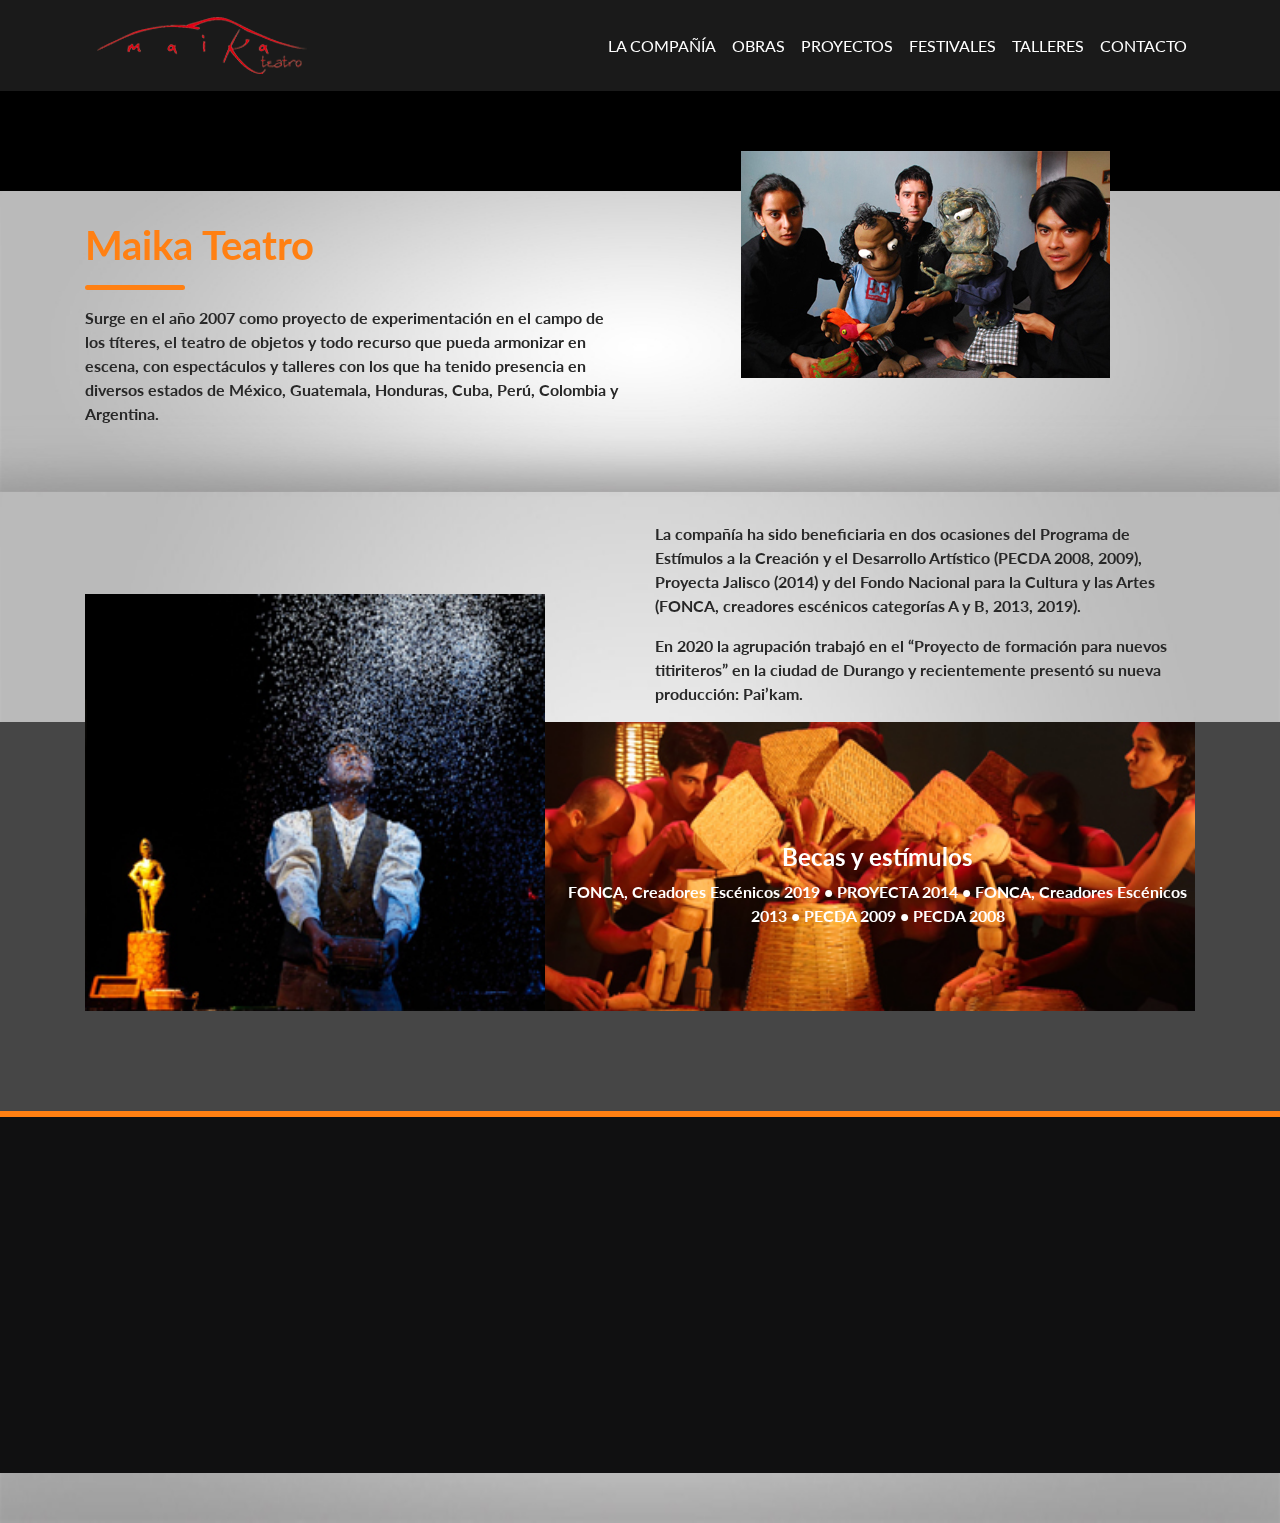
==== pages/compania/compania.html @ 07dbd435 "Pagina compania" ====
<!doctype html>
<html lang="es">
<head>
  <!-- Required meta tags -->
  <meta charset="utf-8">
  <meta name="viewport" content="width=device-width, initial-scale=1, shrink-to-fit=no">
  <title>Maika Teatro / Compañía</title>

  <!-- Bootstrap CSS -->
  <link href="../../css/animate.css" rel="stylesheet">
  <link rel="stylesheet" href="../../css/bootstrap.min.css" type="text/css">
  <link href="https://fonts.googleapis.com/css?family=Lato:300,400,700" rel="stylesheet">
  <link rel="stylesheet" href="../../css/style.css">
</head>
<body>
<div class="container-fluid pl-0 pr-0 bg-img clearfix parallax-window2" data-parallax="scroll">
  <nav class="navbar navbar-expand-md navbar-dark">
    <div class="container"> 
      <!-- Brand --> 
      <a class="navbar-brand mr-auto" href="../../index.html"><img src="../../images/logo.png" alt="MaikaTeatro" /></a> 
      <!-- Navbar links -->
      <div class="collapse navbar-collapse" id="collapsibleNavbar">
        <ul class="navbar-nav ml-auto">
          <li class="nav-item"> <a class="nav-link" href="#">La compañía</a> </li>
          <li class="nav-item"> <a class="nav-link" href="#about-us">Obras</a> </li>
          <li class="nav-item"> <a class="nav-link" href="#">Proyectos</a> </li>
          <li class="nav-item"> <a class="nav-link" href="#about-us">Festivales</a> </li>
          <li class="nav-item"> <a class="nav-link" href="#">Talleres</a> </li>
          <li class="nav-item"> <a class="nav-link" href="#contact">Contacto</a> </li>
        </ul>
        
      </div>
    </div>
  </nav>  
</div>
<div class="container-fluid fh5co-network fh5co-about-gray">
  <div class="container">
    <div class="row">
      <div class="col-md-6">
        <h2 class="wow bounceInRight">Maika Teatro</h2>
        <hr />
        <p class="wow bounceInDown">Surge en el año 2007 como proyecto de experimentación en el campo de los títeres, 
          el teatro de objetos y todo recurso que pueda armonizar en escena, con espectáculos y talleres con los que ha tenido presencia en diversos estados de México, Guatemala, Honduras, Cuba, Perú, Colombia y Argentina.</p>
      </div>
      <div class="col-md-6">
        <figure class="wow bounceInDown"> <img src="../../images/inicio.jpg" alt="gym" class="img-fluid" /> </figure>
      </div>
    </div>
  </div>
</div>
<div id="about-us" class="container-fluid pl-0 pr-0 parallax-window fh5co-network fh5co-about-gray" data-parallax="scroll" data-image-src="../../images/about-us-bg.jpg">
  <div class="container">
    <div class="col-sm-6 offset-sm-6">      
      <p class="wow bounceInRight" data-wow-delay=".25s">La compañía ha sido beneficiaria en dos ocasiones del Programa de Estímulos a la Creación y
        el Desarrollo Artístico (PECDA 2008, 2009), Proyecta Jalisco (2014) y del Fondo Nacional para
        la Cultura y las Artes (FONCA, creadores escénicos categorías A y B, 2013, 2019).
      </p>
      <p class="wow bounceInRight" data-wow-delay=".50s">En 2020 la agrupación trabajó en el “Proyecto de formación para nuevos titiriteros” en la
        ciudad de Durango y recientemente presentó su nueva producción: Pai’kam.
      </p>
  </div>
</div>
<div class="container-fluid fh5co-content-box">
  <div class="container">
    <div class="row">
      <div class="col-md-5 pr-0"><img src="../../images/principe-nieve.jpg" alt="gym" class="img-fluid wow bounceInLeft" /> </div>
      <div class="col-md-7 pl-0">
        <div class="wow bounceInRight" data-wow-delay=".25s">
          <div class="card-img-overlay">
            <h4 style="color: white;">Becas y estímulos</h4>
            <p style="color: white;">
              FONCA, Creadores Escénicos 2019 • 
              PROYECTA 2014 • 
              FONCA, Creadores Escénicos 2013 • 
              PECDA 2009 • 
              PECDA 2008
            </p>
          </div>
          <img src="../../images/paikam-arbol.jpg" alt="girls in gym" class="img-fluid" /> </div>
      </div>
    </div> 
    
  </div>
</div>
<footer class="container-fluid">
  <div class="container">
    <div class="row">
      <div class="col-md-3 footer1 d-flex wow bounceInLeft" data-wow-delay=".25s">
        <div class="d-flex flex-wrap align-content-center"> <a href="#"><img src="../../images/logo.png" alt="logo" /></a>
          <p>Teatro de titeres, objetos y todos los recursos en las artes escenicas</p>
          <p>&copy; 2021 MaikaTeatro.com Todos los Derechos Reservados.<br> Diseño y Programacion <br><a href="https://github.com/jlagr" target="_blank">Jose Luis Gonzalez</a>.</p>
        </div>
      </div>
      
      <div class="col-md-3 footer3 wow bounceInRight" data-wow-delay=".25s">
        <h5>DIRECCION</h5>
        <p>Calandrias 101, Fracc.<br> Silvestre Revueltas,<br> Durango, Dgo</p>
        <h5>TELEFONO</h5>
        <p>+52 33 3902 7092</p>
        <h5>EMAIL</h5>
        <p>contacto@maikateatro.com</p>
        <div class="social-links">
          <ul class="nav nav-item">
            <li><a href="https://www.facebook.com/maika.teatro" class="btn btn-secondary mr-1 mb-2"><img src="../../images/facebook.png" alt="facebook" /></a></li>
            <li><a href="#"  class="btn btn-secondary mr-1 ml-1 mb-2"><img src="../../images/facebook.png" alt="facebook" /></a></li>
            <li><a href="#"  class="btn btn-secondary mr-1 ml-1 mb-2"><img src="../../images/facebook.png" alt="facebook" /></a></li>
            <li><a href="#"  class="btn btn-secondary ml-1 mb-2"><img src="../../images/facebook.png" alt="facebook" /></a></li>
          </ul>
        </div>
      </div>
    </div>
  </div>
</footer>

<!-- Optional JavaScript --> 
<!-- jQuery first, then Bootstrap JS, ... -->

<script src="../../js/jquery.min.js"></script>
<script src="../../js/bootstrap.min.js"></script>
<script src="../../js/parallax.js"></script>
<script src="../../js/wow.js"></script>
<script src="../../js/main.js"></script>

</body>
</html>
---- css/style.css ----
/*
 * Fox by FreeHTML5.co
 * Twitter: https://twitter.com/fh5co
 * Facebook: https://fb.com/fh5co
 * URL: https://freehtml5.co
 */

body {
  font-family: "Lato", sans-serif;
  overflow: hidden;
  overflow-y: scroll;
  background-color: #000;
}
body .bg-img {
  background-repeat: no-repeat;
  background-position: center;
  padding-bottom: 100px;
}
body nav {
  background: rgba(255, 255, 255, 0.1);
}
body nav .navbar-nav a {
  font-size: 16px;
  text-transform: uppercase;
  color: #fff !important;
  transition: all 0.3s;
  -webkit-transition: all 0.3s;
  -ms-transition: all 0.3s;
  -o-transition: all 0.3s;
}
body nav .navbar-nav a:hover {
  color: #ff8013 !important;
}
body nav .navbar-nav .btn-danger {
  background: #ff8013;
  border-color: #ff8013;
  border-radius: 0;
}
body nav .navbar-nav .btn-danger:hover {
  background: #df6700;
  border-color: #df6700;
}

a,
a:hover {
  color: #ff8013;
}

.fh5co-banner-text-box {
  position: relative;
  max-height: 120px;
  display: inline-block;
  margin-top: 250px;
}
.fh5co-banner-text-box .quote-box {
  max-width: 455px;
  padding: 20px 0;
}
.fh5co-banner-text-box .quote-box h2 {
  font-family: "Lato", sans-serif;
  font-weight: 700;
  color: #fff;
  font-size: 40px;
}
.fh5co-banner-text-box .quote-box h2 span {
  color: #ff8013;
  font-size: 34px;
}
.fh5co-banner-text-box .quote-box::before {
  content: "";
  position: absolute;
  height: 38px;
  width: 38px;
  left: 0;
  top: 0;
  background: url("../images/right-quote.png");
  background-repeat: no-repeat;
}
.fh5co-banner-text-box .quote-box::after {
  content: "";
  position: absolute;
  height: 38px;
  width: 38px;
  background: url("../images/left-quote.png");
  background-repeat: no-repeat;
  right: 0;
  bottom: 0;
}
.fh5co-banner-text-box a {
  color: #fff;
  border-color: #4e2b0d;
  border-radius: 0;
  min-width: 150px;
}
.fh5co-banner-text-box a:hover {
  background: transparent;
  border-color: gray;
  color: #ff8013;
}

.fh5co-network,
.fh5co-about-us {
  background: url("../images/about-bg.jpg");
  background-repeat: no-repeat;
  background-position: center;
  background-size: 100% 100%;
  padding: 50px 0;
  padding-top: 30px;
}
.fh5co-about-gray {
  background: url("../images/gray-bg.jpg");
  background-repeat: no-repeat;
  background-position: center;
  background-size: 100% 100%;
  padding: 50px 0;
  padding-top: 30px;
}
.fh5co-network figure,
.fh5co-about-us figure {
  margin-top: -70px !important;
}
.fh5co-network h2,
.fh5co-about-us h2 {
  color: #ff8013;
  font-family: "Lato", sans-serif;
  font-weight: 700;
  font-size: 40px;
  margin-bottom: 0;
}
.fh5co-network h4,
.fh5co-about-us h4,
.fh5co-network h5,
.fh5co-about-us h5,
.fh5co-network p,
.fh5co-about-us p {
  color: #282828;
  font-family: "Lato", sans-serif;
  font-weight: 700;
}
.fh5co-network hr,
.fh5co-about-us hr {
  border-color: #ff8013;
  border-width: 5px;
  max-width: 100px;
  margin-left: 0;
  border-radius: 5px;
}
.fh5co-network figure,
.fh5co-about-us figure {
  text-align: center;
}

.fh5co-about-us {
  background: transparent;
  background-repeat: no-repeat;
  background-size: contain;
  background-position: center;
}
.fh5co-about-us p {
  color: #fff;
  font-family: "Lato", sans-serif;
  font-weight: normal;
}
.fh5co-about-us hr {
  border-color: #fff;
  margin-left: 50px;
  margin-top: 5px;
}
.fh5co-about-us a {
  color: #fff !important;
  border-color: #4e2b0d;
  border-radius: 0;
  min-width: 150px;
}
.fh5co-about-us a:hover {
  background: transparent;
  border-color: gray;
  color: #ff8013;
}

.fh5co-content-box {
  background: #464646;
  padding-bottom: 100px;
}
.fh5co-content-box .pr-0 img {
  margin-top: -128px;
}
.fh5co-content-box img {
  width: 100%;
}
.fh5co-content-box .card-img-overlay {
  color: #fff;
  text-align: center;
  top: 35%;
}
.fh5co-content-box .trainers {
  position: relative;
  padding: 50px 0;
  margin: 70px 0;
  background: url("../images/gym2.jpg");
  background-repeat: no-repeat;
  background-position: center;
  background-color: #000;
}
.fh5co-content-box .trainers .bg-50 {
  background: rgba(0, 0, 0, 0.3);
}
.fh5co-content-box .trainers .card {
  border: none;
  background: transparent;
}
.fh5co-content-box .trainers .card img {
  max-width: 250px;
  margin: 0 auto;
  max-height: 250px;
}
.fh5co-content-box .trainers .card .card-body {
  background: #ccc;
  border-radius: 15px;
  padding: 30px 20px;
  margin-top: 30px;
  padding-bottom: 50px;
}
.fh5co-content-box .trainers .card .card-body::before {
  content: "";
  position: absolute;
  border: 20px solid #ccc;
  border-color: transparent transparent #ccc transparent;
  margin-top: -70px;
  text-align: center;
  margin-left: -15px;
}
.fh5co-content-box .trainers .quote-box2 {
  color: #fff;
  max-width: 250px;
  position: relative;
  text-align: center;
  margin: auto;
  margin-bottom: 50px;
}
.fh5co-content-box .trainers .quote-box2::before {
  content: "";
  position: absolute;
  height: 20px;
  width: 20px;
  left: 0;
  top: -10px;
  background: url("../images/right-quote-white.png");
  background-repeat: no-repeat;
  background-size: 100% 100%;
}
.fh5co-content-box .trainers .quote-box2::after {
  content: "";
  position: absolute;
  height: 20px;
  width: 20px;
  background: url("../images/left-quote-white.png");
  background-repeat: no-repeat;
  right: 0;
  bottom: -10px;
  background-size: 100% 100%;
}
.fh5co-content-box .trainers::before,
.fh5co-content-box .trainers::after {
  content: "";
  position: absolute;
  border: 5px solid #ff8013;
  width: 100%;
  top: -10px;
}
.fh5co-content-box .trainers::before {
  bottom: -10px;
  top: auto;
}
.fh5co-content-box .gallery .card {
  border: none;
  background: transparent;
}
.fh5co-content-box .gallery .card img {
  border-radius: 0;
  max-height: 580px;
}
.fh5co-content-box .gallery .card .card-body {
  background: #ff8013;
}
.fh5co-content-box .gallery .card .card-body h4 {
  color: #fff;
}
.fh5co-content-box .gallery .card .card-body p {
  font-family: "Lato", sans-serif;
  font-weight: 700;
}

footer {
  background: #101011;
  color: #fff;
}
footer .footer1 p {
  margin-top: 30px;
}
footer .footer2 h4 {
  color: #ff8013;
  font-family: "Lato", sans-serif;
  font-weight: 700;
  text-align: center;
  margin: 20px auto;
}
footer .footer2 .form-box {
  background: #fff;
  padding: 20px 30px;
  margin-top: -30px;
}
footer .footer2 input[type="text"],
footer .footer2 input[type="email"] {
  background: transparent;
  border-radius: 0;
  border: none;
  border-bottom: 2px solid #000;
}
footer .footer2 input[type="text"]:focus,
footer .footer2 input[type="email"]:focus {
  box-shadow: none;
  border-color: #ff8013;
}
footer .footer2 .btn {
  min-width: 150px;
  border-radius: 0;
}
footer .footer2 ::-webkit-input-placeholder {
  /* Chrome/Opera/Safari */
  color: #262626;
}
footer .footer2 ::-moz-placeholder {
  /* Firefox 19+ */
  color: #262626;
}
footer .footer2 :-ms-input-placeholder {
  /* IE 10+ */
  color: #262626;
}
footer .footer2 :-moz-placeholder {
  /* Firefox 18- */
  color: #262626;
}
footer .footer3 {
  padding-top: 50px;
}
footer .footer3 a {
  background: #fff;
  border-radius: 50%;
  height: 40px;
  width: 40px;
  padding: 0;
  padding-top: 5px;
}
footer .footer3 a:hover {
  background: #ff8013;
}
footer .footer3 .nav-item li {
  margin: 0 5px;
}
footer .table td,
footer .table th {
  border: none;
}

footer::before {
  content: "";
  position: absolute;
  border: 3px solid #ff8013;
  width: 100%;
  left: 0;
}

@media (max-width: 1199px) {
  .fh5co-content-box .pr-0 img {
    margin-top: -107px;
  }
}
@media (max-width: 991px) {
  .fh5co-content-box .pr-0 img {
    margin-top: -78px;
  }
  .fh5co-content-box .card-img-overlay {
    top: 20%;
  }
}
@media (max-width: 767px) {
  body nav .navbar-nav {
    margin-left: 0 !important;
    max-width: 50px;
  }

  .fh5co-network figure,
  .fh5co-about-us figure {
    margin-top: 0 !important;
  }

  .fh5co-content-box .pr-0 img {
    margin: 20px auto;
  }
  .fh5co-content-box .col-md-5 {
    padding: 0 !important;
  }
  .fh5co-content-box .col-md-7 {
    padding: 0 !important;
  }

  .gallery .card {
    margin-bottom: 25px;
  }

  .footer1 {
    min-height: 150px;
  }

  .footer2 .form-box {
    margin-top: 0 !important;
  }
}
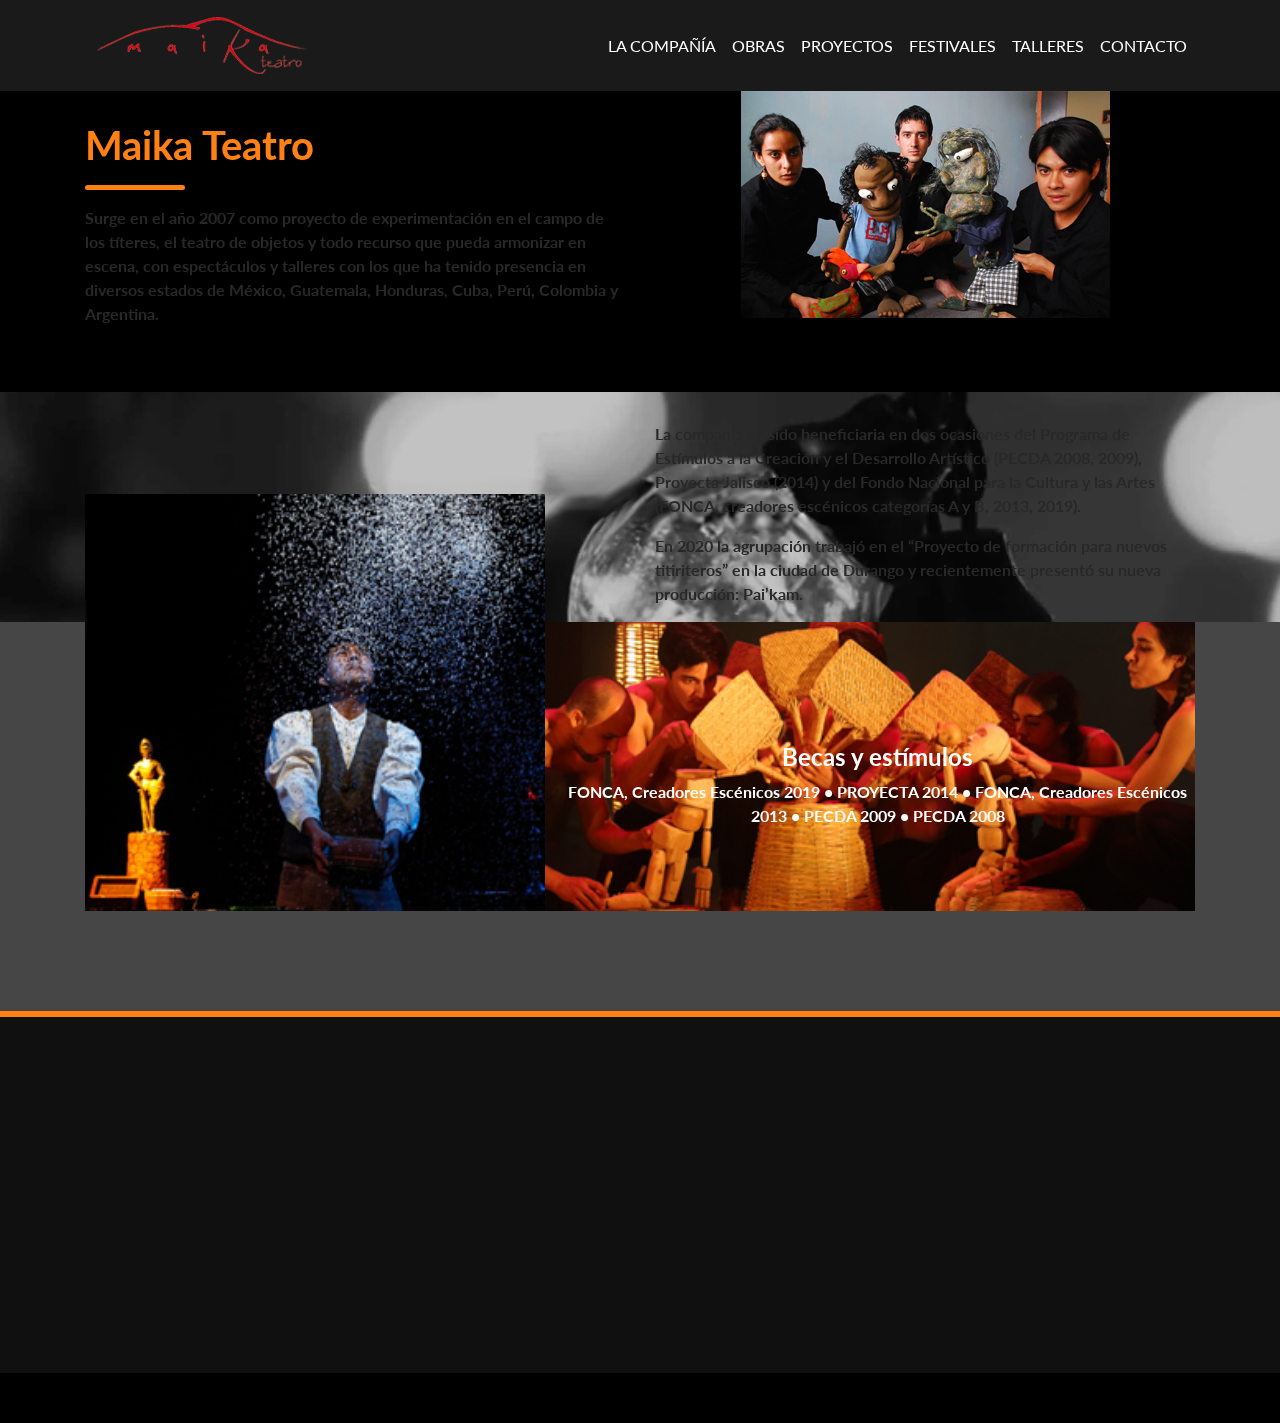
==== commit d197101c: "Pagina de la compania" ====
--- a/pages/compania/compania.html
+++ b/pages/compania/compania.html
@@ -10,10 +10,10 @@
   <link href="../../css/animate.css" rel="stylesheet">
   <link rel="stylesheet" href="../../css/bootstrap.min.css" type="text/css">
   <link href="https://fonts.googleapis.com/css?family=Lato:300,400,700" rel="stylesheet">
-  <link rel="stylesheet" href="../../css/style.css">
+  <link rel="stylesheet" href="../../css/maika-style.css">
 </head>
 <body>
-<div class="container-fluid pl-0 pr-0 bg-img clearfix parallax-window2" data-parallax="scroll">
+<div class="container-fluid pl-0 pr-0 clearfix parallax-window2" data-parallax="scroll">
   <nav class="navbar navbar-expand-md navbar-dark">
     <div class="container"> 
       <!-- Brand --> 
@@ -33,7 +33,8 @@
     </div>
   </nav>  
 </div>
-<div class="container-fluid fh5co-network fh5co-about-gray">
+
+<div class="container-fluid fh5co-network fh5co-page-section">
   <div class="container">
     <div class="row">
       <div class="col-md-6">
@@ -43,12 +44,12 @@
           el teatro de objetos y todo recurso que pueda armonizar en escena, con espectáculos y talleres con los que ha tenido presencia en diversos estados de México, Guatemala, Honduras, Cuba, Perú, Colombia y Argentina.</p>
       </div>
       <div class="col-md-6">
-        <figure class="wow bounceInDown"> <img src="../../images/inicio.jpg" alt="gym" class="img-fluid" /> </figure>
+        <figure class="wow bounceInDown" style="margin-top: -30px !important;"> <img src="../../images/inicio.jpg" alt="gym" class="img-fluid" /> </figure>
       </div>
     </div>
   </div>
 </div>
-<div id="about-us" class="container-fluid pl-0 pr-0 parallax-window fh5co-network fh5co-about-gray" data-parallax="scroll" data-image-src="../../images/about-us-bg.jpg">
+<div class="container-fluid pl-0 pr-0 parallax-window fh5co-network fh5co-page-section" data-parallax="scroll" data-image-src="../../images/page-bg.jpg">
   <div class="container">
     <div class="col-sm-6 offset-sm-6">      
       <p class="wow bounceInRight" data-wow-delay=".25s">La compañía ha sido beneficiaria en dos ocasiones del Programa de Estímulos a la Creación y
--- a/css/maika-style.css
+++ b/css/maika-style.css
@@ -0,0 +1,408 @@
+/*
+ * Fox by FreeHTML5.co
+ * Twitter: https://twitter.com/fh5co
+ * Facebook: https://fb.com/fh5co
+ * URL: https://freehtml5.co
+ */
+
+body {
+  font-family: "Lato", sans-serif;
+  overflow: hidden;
+  overflow-y: scroll;
+  background-color: #000;
+}
+body .bg-img {
+  background-repeat: no-repeat;
+  background-position: center;
+  padding-bottom: 100px;
+}
+body nav {
+  background: rgba(255, 255, 255, 0.1);
+}
+body nav .navbar-nav a {
+  font-size: 16px;
+  text-transform: uppercase;
+  color: #fff !important;
+  transition: all 0.3s;
+  -webkit-transition: all 0.3s;
+  -ms-transition: all 0.3s;
+  -o-transition: all 0.3s;
+}
+body nav .navbar-nav a:hover {
+  color: #ff8013 !important;
+}
+body nav .navbar-nav .btn-danger {
+  background: #ff8013;
+  border-color: #ff8013;
+  border-radius: 0;
+}
+body nav .navbar-nav .btn-danger:hover {
+  background: #df6700;
+  border-color: #df6700;
+}
+
+a,
+a:hover {
+  color: #ff8013;
+}
+
+.fh5co-banner-text-box {
+  position: relative;
+  max-height: 120px;
+  display: inline-block;
+  margin-top: 250px;
+}
+.fh5co-banner-text-box .quote-box {
+  max-width: 455px;
+  padding: 20px 0;
+}
+.fh5co-banner-text-box .quote-box h2 {
+  font-family: "Lato", sans-serif;
+  font-weight: 700;
+  color: #fff;
+  font-size: 40px;
+}
+.fh5co-banner-text-box .quote-box h2 span {
+  color: #ff8013;
+  font-size: 34px;
+}
+.fh5co-banner-text-box .quote-box::before {
+  content: "";
+  position: absolute;
+  height: 38px;
+  width: 38px;
+  left: 0;
+  top: 0;
+  background: url("../images/right-quote.png");
+  background-repeat: no-repeat;
+}
+.fh5co-banner-text-box .quote-box::after {
+  content: "";
+  position: absolute;
+  height: 38px;
+  width: 38px;
+  background: url("../images/left-quote.png");
+  background-repeat: no-repeat;
+  right: 0;
+  bottom: 0;
+}
+.fh5co-banner-text-box a {
+  color: #fff;
+  border-color: #4e2b0d;
+  border-radius: 0;
+  min-width: 150px;
+}
+.fh5co-banner-text-box a:hover {
+  background: transparent;
+  border-color: gray;
+  color: #ff8013;
+}
+
+.fh5co-network,
+.fh5co-about-us {
+  padding: 50px 0;
+  padding-top: 30px;
+}
+.fh5co-network figure,
+.fh5co-about-us figure {
+  margin-top: -70px !important;
+}
+.fh5co-network h2,
+.fh5co-about-us h2 {
+  color: #ff8013;
+  font-family: "Lato", sans-serif;
+  font-weight: 700;
+  font-size: 40px;
+  margin-bottom: 0;
+}
+.fh5co-network h4,
+.fh5co-about-us h4,
+.fh5co-network h5,
+.fh5co-about-us h5,
+.fh5co-network p,
+.fh5co-about-us p {
+  color: #282828;
+  font-family: "Lato", sans-serif;
+  font-weight: 700;
+}
+.fh5co-network hr,
+.fh5co-about-us hr {
+  border-color: #ff8013;
+  border-width: 5px;
+  max-width: 100px;
+  margin-left: 0;
+  border-radius: 5px;
+}
+.fh5co-network figure,
+.fh5co-about-us figure {
+  text-align: center;
+}
+
+.fh5co-about-us {
+  background: transparent;
+  background-repeat: no-repeat;
+  background-size: contain;
+  background-position: center;
+}
+.fh5co-about-us p {
+  color: #fff;
+  font-family: "Lato", sans-serif;
+  font-weight: normal;
+}
+.fh5co-about-us hr {
+  border-color: #fff;
+  margin-left: 50px;
+  margin-top: 5px;
+}
+.fh5co-about-us a {
+  color: #fff !important;
+  border-color: #4e2b0d;
+  border-radius: 0;
+  min-width: 150px;
+}
+.fh5co-about-us a:hover {
+  background: transparent;
+  border-color: gray;
+  color: #ff8013;
+}
+
+.fh5co-content-box {
+  background: #464646;
+  padding-bottom: 100px;
+}
+.fh5co-content-box .pr-0 img {
+  margin-top: -128px;
+}
+.fh5co-content-box img {
+  width: 100%;
+}
+.fh5co-content-box .card-img-overlay {
+  color: #fff;
+  text-align: center;
+  top: 35%;
+}
+.fh5co-content-box .trainers {
+  position: relative;
+  padding: 50px 0;
+  margin: 70px 0;
+  background: url("../images/gym2.jpg");
+  background-repeat: no-repeat;
+  background-position: center;
+  background-color: #000;
+}
+.fh5co-content-box .trainers .bg-50 {
+  background: rgba(0, 0, 0, 0.3);
+}
+.fh5co-content-box .trainers .card {
+  border: none;
+  background: transparent;
+}
+.fh5co-content-box .trainers .card img {
+  max-width: 250px;
+  margin: 0 auto;
+  max-height: 250px;
+}
+.fh5co-content-box .trainers .card .card-body {
+  background: #ccc;
+  border-radius: 15px;
+  padding: 30px 20px;
+  margin-top: 30px;
+  padding-bottom: 50px;
+}
+.fh5co-content-box .trainers .card .card-body::before {
+  content: "";
+  position: absolute;
+  border: 20px solid #ccc;
+  border-color: transparent transparent #ccc transparent;
+  margin-top: -70px;
+  text-align: center;
+  margin-left: -15px;
+}
+.fh5co-content-box .trainers .quote-box2 {
+  color: #fff;
+  max-width: 250px;
+  position: relative;
+  text-align: center;
+  margin: auto;
+  margin-bottom: 50px;
+}
+.fh5co-content-box .trainers .quote-box2::before {
+  content: "";
+  position: absolute;
+  height: 20px;
+  width: 20px;
+  left: 0;
+  top: -10px;
+  background: url("../images/right-quote-white.png");
+  background-repeat: no-repeat;
+  background-size: 100% 100%;
+}
+.fh5co-content-box .trainers .quote-box2::after {
+  content: "";
+  position: absolute;
+  height: 20px;
+  width: 20px;
+  background: url("../images/left-quote-white.png");
+  background-repeat: no-repeat;
+  right: 0;
+  bottom: -10px;
+  background-size: 100% 100%;
+}
+.fh5co-content-box .trainers::before,
+.fh5co-content-box .trainers::after {
+  content: "";
+  position: absolute;
+  border: 5px solid #ff8013;
+  width: 100%;
+  top: -10px;
+}
+.fh5co-content-box .trainers::before {
+  bottom: -10px;
+  top: auto;
+}
+.fh5co-content-box .gallery .card {
+  border: none;
+  background: transparent;
+}
+.fh5co-content-box .gallery .card img {
+  border-radius: 0;
+  max-height: 580px;
+}
+.fh5co-content-box .gallery .card .card-body {
+  background: #ff8013;
+}
+.fh5co-content-box .gallery .card .card-body h4 {
+  color: #fff;
+}
+.fh5co-content-box .gallery .card .card-body p {
+  font-family: "Lato", sans-serif;
+  font-weight: 700;
+}
+
+footer {
+  background: #101011;
+  color: #fff;
+}
+footer .footer1 p {
+  margin-top: 30px;
+}
+footer .footer2 h4 {
+  color: #ff8013;
+  font-family: "Lato", sans-serif;
+  font-weight: 700;
+  text-align: center;
+  margin: 20px auto;
+}
+footer .footer2 .form-box {
+  background: #fff;
+  padding: 20px 30px;
+  margin-top: -30px;
+}
+footer .footer2 input[type="text"],
+footer .footer2 input[type="email"] {
+  background: transparent;
+  border-radius: 0;
+  border: none;
+  border-bottom: 2px solid #000;
+}
+footer .footer2 input[type="text"]:focus,
+footer .footer2 input[type="email"]:focus {
+  box-shadow: none;
+  border-color: #ff8013;
+}
+footer .footer2 .btn {
+  min-width: 150px;
+  border-radius: 0;
+}
+footer .footer2 ::-webkit-input-placeholder {
+  /* Chrome/Opera/Safari */
+  color: #262626;
+}
+footer .footer2 ::-moz-placeholder {
+  /* Firefox 19+ */
+  color: #262626;
+}
+footer .footer2 :-ms-input-placeholder {
+  /* IE 10+ */
+  color: #262626;
+}
+footer .footer2 :-moz-placeholder {
+  /* Firefox 18- */
+  color: #262626;
+}
+footer .footer3 {
+  padding-top: 50px;
+}
+footer .footer3 a {
+  background: #fff;
+  border-radius: 50%;
+  height: 40px;
+  width: 40px;
+  padding: 0;
+  padding-top: 5px;
+}
+footer .footer3 a:hover {
+  background: #ff8013;
+}
+footer .footer3 .nav-item li {
+  margin: 0 5px;
+}
+footer .table td,
+footer .table th {
+  border: none;
+}
+
+footer::before {
+  content: "";
+  position: absolute;
+  border: 3px solid #ff8013;
+  width: 100%;
+  left: 0;
+}
+
+@media (max-width: 1199px) {
+  .fh5co-content-box .pr-0 img {
+    margin-top: -107px;
+  }
+}
+@media (max-width: 991px) {
+  .fh5co-content-box .pr-0 img {
+    margin-top: -78px;
+  }
+  .fh5co-content-box .card-img-overlay {
+    top: 20%;
+  }
+}
+@media (max-width: 767px) {
+  body nav .navbar-nav {
+    margin-left: 0 !important;
+    max-width: 50px;
+  }
+
+  .fh5co-network figure,
+  .fh5co-about-us figure {
+    margin-top: 0 !important;
+  }
+
+  .fh5co-content-box .pr-0 img {
+    margin: 20px auto;
+  }
+  .fh5co-content-box .col-md-5 {
+    padding: 0 !important;
+  }
+  .fh5co-content-box .col-md-7 {
+    padding: 0 !important;
+  }
+
+  .gallery .card {
+    margin-bottom: 25px;
+  }
+
+  .footer1 {
+    min-height: 150px;
+  }
+
+  .footer2 .form-box {
+    margin-top: 0 !important;
+  }
+}
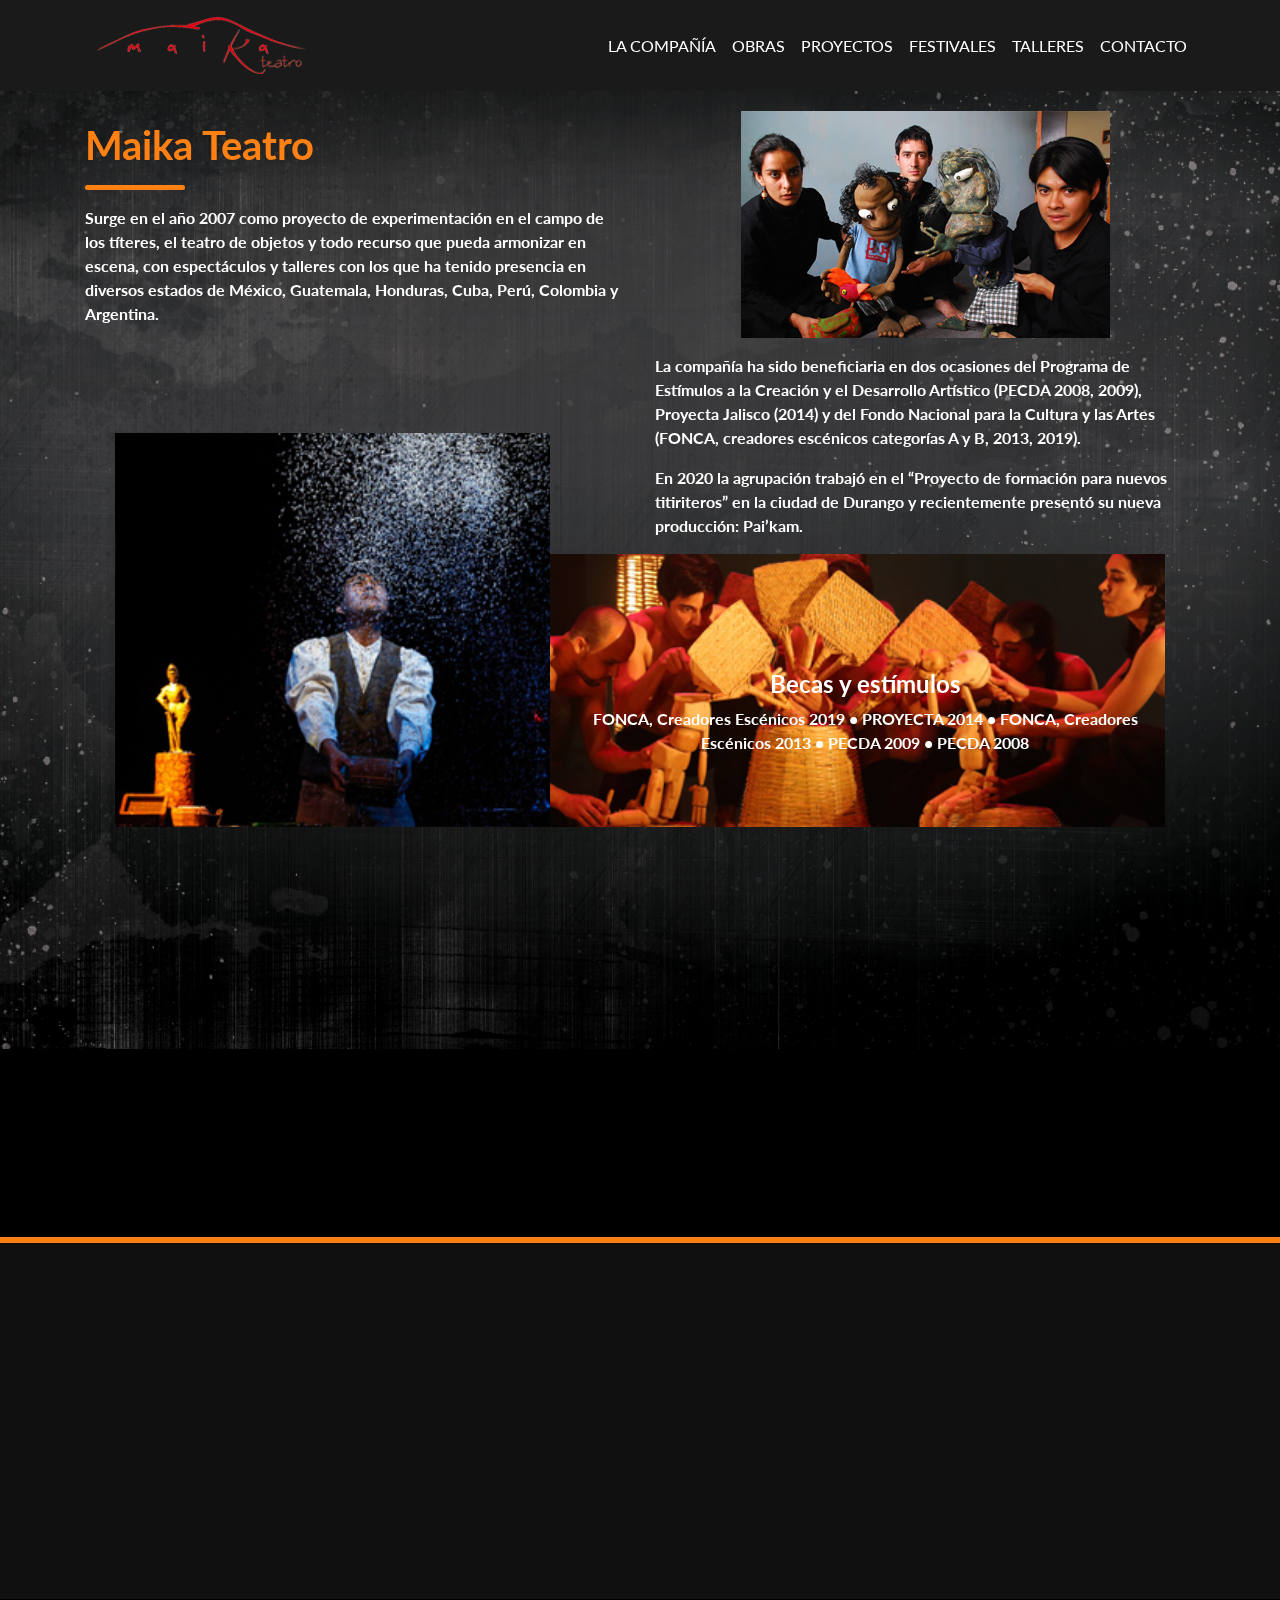
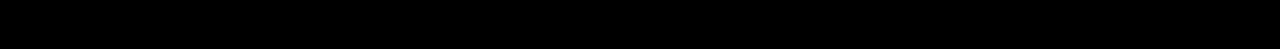
==== commit d17427e4: "Pagina de la compania completa" ====
--- a/pages/compania/compania.html
+++ b/pages/compania/compania.html
@@ -13,6 +13,7 @@
   <link rel="stylesheet" href="../../css/maika-style.css">
 </head>
 <body>
+<!-- Menus -->
 <div class="container-fluid pl-0 pr-0 clearfix parallax-window2" data-parallax="scroll">
   <nav class="navbar navbar-expand-md navbar-dark">
     <div class="container"> 
@@ -33,8 +34,8 @@
     </div>
   </nav>  
 </div>
-
-<div class="container-fluid fh5co-network fh5co-page-section">
+<!-- Pagina -->
+<div class="container-fluid fh5co-network maika-page-section" data-parallax="scroll" data-image-src="../../images/negro-bg.jpg">
   <div class="container">
     <div class="row">
       <div class="col-md-6">
@@ -44,12 +45,11 @@
           el teatro de objetos y todo recurso que pueda armonizar en escena, con espectáculos y talleres con los que ha tenido presencia en diversos estados de México, Guatemala, Honduras, Cuba, Perú, Colombia y Argentina.</p>
       </div>
       <div class="col-md-6">
-        <figure class="wow bounceInDown" style="margin-top: -30px !important;"> <img src="../../images/inicio.jpg" alt="gym" class="img-fluid" /> </figure>
+        <figure class="wow bounceInDown" style="margin-top: -10px !important;"> <img src="../../images/inicio.jpg" alt="gym" class="img-fluid" /> </figure>
       </div>
     </div>
   </div>
-</div>
-<div class="container-fluid pl-0 pr-0 parallax-window fh5co-network fh5co-page-section" data-parallax="scroll" data-image-src="../../images/page-bg.jpg">
+
   <div class="container">
     <div class="col-sm-6 offset-sm-6">      
       <p class="wow bounceInRight" data-wow-delay=".25s">La compañía ha sido beneficiaria en dos ocasiones del Programa de Estímulos a la Creación y
@@ -60,29 +60,51 @@
         ciudad de Durango y recientemente presentó su nueva producción: Pai’kam.
       </p>
   </div>
+
+  <!-- Imagenes con texto -->
+  <div class="container-fluid fh5co-content-box">
+    <div class="container">
+      <div class="row">
+        <div class="col-md-5 pr-0"><img src="../../images/principe-nieve.jpg" alt="gym" class="img-fluid wow bounceInLeft" /> </div>
+        <div class="col-md-7 pl-0">
+          <div class="wow bounceInRight" data-wow-delay=".25s">
+            <div class="card-img-overlay">
+              <h4 style="color: white;">Becas y estímulos</h4>
+              <p style="color: white;">
+                FONCA, Creadores Escénicos 2019 • 
+                PROYECTA 2014 • 
+                FONCA, Creadores Escénicos 2013 • 
+                PECDA 2009 • 
+                PECDA 2008
+              </p>
+            </div>
+            <img src="../../images/paikam-arbol.jpg" alt="girls in gym" class="img-fluid" /> </div>
+        </div>
+      </div> 
+      
+    </div>
+  </div>
+
+  <!-- Galeriia -->
+  <div class="row gallery" style="margin-top: -70px; margin-bottom: 30px;">
+    <div class="col-md-4">
+      <div class="card">        
+        <img class="card-img-top img-fluid wow bounceInRight"  src="../../images/thumbnail-gusano.jpg" alt="Card image"> </div>
+    </div>
+    <div class="col-md-4">
+      <div class="card">        
+        <img class="card-img-top img-fluid wow bounceInRight"  src="../../images/thumbnail-gorgonia.jpg" alt="Card image"> </div>
+    </div>
+    <div class="col-md-4">
+      <div class="card">        
+        <img class="card-img-top img-fluid wow bounceInRight"  src="../../images/thumbnail-pintor.jpg" alt="Card image"> </div>
+    </div>
+  </div>
+
 </div>
-<div class="container-fluid fh5co-content-box">
-  <div class="container">
-    <div class="row">
-      <div class="col-md-5 pr-0"><img src="../../images/principe-nieve.jpg" alt="gym" class="img-fluid wow bounceInLeft" /> </div>
-      <div class="col-md-7 pl-0">
-        <div class="wow bounceInRight" data-wow-delay=".25s">
-          <div class="card-img-overlay">
-            <h4 style="color: white;">Becas y estímulos</h4>
-            <p style="color: white;">
-              FONCA, Creadores Escénicos 2019 • 
-              PROYECTA 2014 • 
-              FONCA, Creadores Escénicos 2013 • 
-              PECDA 2009 • 
-              PECDA 2008
-            </p>
-          </div>
-          <img src="../../images/paikam-arbol.jpg" alt="girls in gym" class="img-fluid" /> </div>
-      </div>
-    </div> 
-    
-  </div>
-</div>
+
+
+<!-- footer -->
 <footer class="container-fluid">
   <div class="container">
     <div class="row">
--- a/css/maika-style.css
+++ b/css/maika-style.css
@@ -98,6 +98,14 @@
   color: #ff8013;
 }
 
+.fh5co-network {
+  background-color: transparent;
+}
+
+.fh5co-network,
+.maika-page-section {
+  color: #ff8013 !important;
+}
 .fh5co-network,
 .fh5co-about-us {
   padding: 50px 0;
@@ -121,7 +129,7 @@
 .fh5co-about-us h5,
 .fh5co-network p,
 .fh5co-about-us p {
-  color: #282828;
+  color: #fff;
   font-family: "Lato", sans-serif;
   font-weight: 700;
 }
@@ -167,11 +175,11 @@
 }
 
 .fh5co-content-box {
-  background: #464646;
+  background: transparent;
   padding-bottom: 100px;
 }
 .fh5co-content-box .pr-0 img {
-  margin-top: -128px;
+  margin-top: -121px;
 }
 .fh5co-content-box img {
   width: 100%;
@@ -277,6 +285,14 @@
 .fh5co-content-box .gallery .card .card-body p {
   font-family: "Lato", sans-serif;
   font-weight: 700;
+}
+
+.card {
+  background-color: transparent;
+}
+.card img {
+  border-radius: 25px;
+  box-shadow: 2px 2px 4px #000000;
 }
 
 footer {
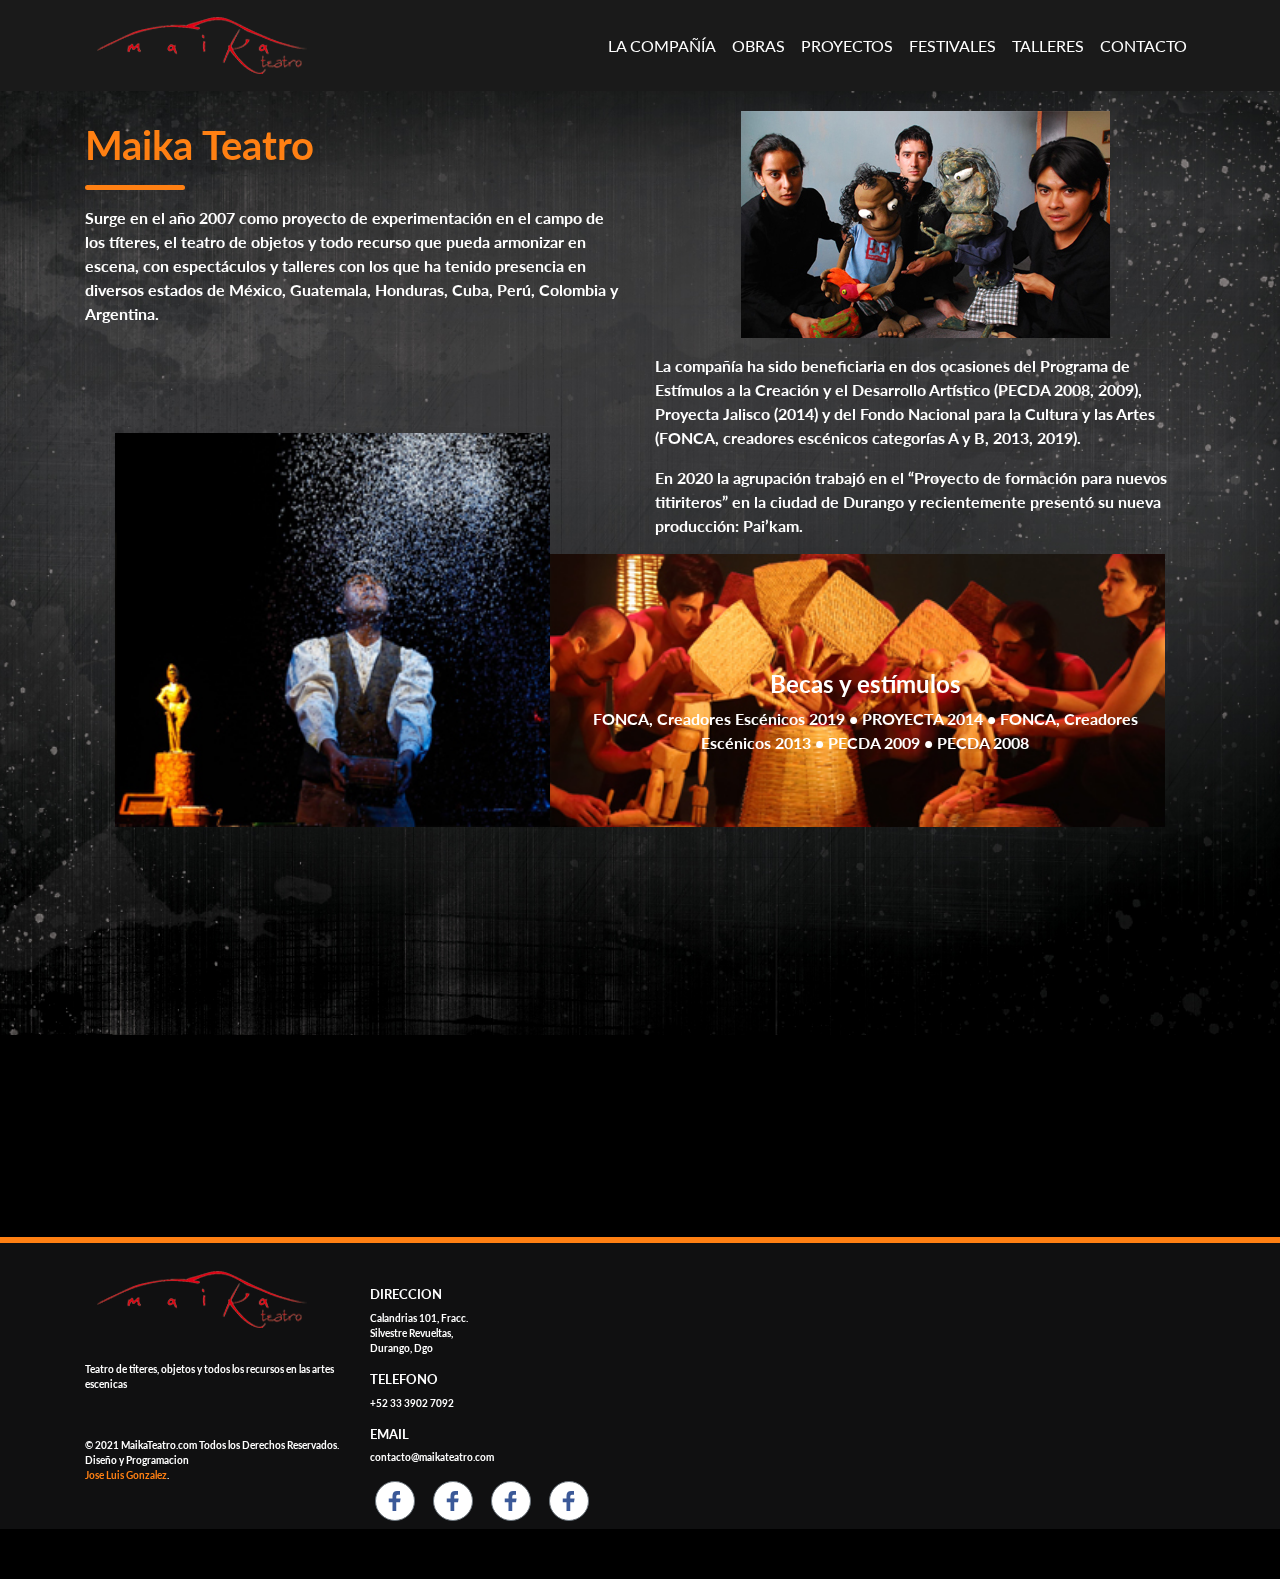
==== commit 457540de: "Pagina catalogo de obras" ====
--- a/pages/compania/compania.html
+++ b/pages/compania/compania.html
@@ -23,7 +23,7 @@
       <div class="collapse navbar-collapse" id="collapsibleNavbar">
         <ul class="navbar-nav ml-auto">
           <li class="nav-item"> <a class="nav-link" href="#">La compañía</a> </li>
-          <li class="nav-item"> <a class="nav-link" href="#about-us">Obras</a> </li>
+          <li class="nav-item"> <a class="nav-link" href="../obras/obras.html">Obras</a> </li>
           <li class="nav-item"> <a class="nav-link" href="#">Proyectos</a> </li>
           <li class="nav-item"> <a class="nav-link" href="#about-us">Festivales</a> </li>
           <li class="nav-item"> <a class="nav-link" href="#">Talleres</a> </li>
@@ -93,11 +93,11 @@
     </div>
     <div class="col-md-4">
       <div class="card">        
-        <img class="card-img-top img-fluid wow bounceInRight"  src="../../images/thumbnail-gorgonia.jpg" alt="Card image"> </div>
+        <img class="card-img-top img-fluid wow bounceInDown"  src="../../images/thumbnail-gorgonia.jpg" alt="Card image"> </div>
     </div>
     <div class="col-md-4">
       <div class="card">        
-        <img class="card-img-top img-fluid wow bounceInRight"  src="../../images/thumbnail-pintor.jpg" alt="Card image"> </div>
+        <img class="card-img-top img-fluid wow bounceInLeft"  src="../../images/thumbnail-pintor.jpg" alt="Card image"> </div>
     </div>
   </div>
 
@@ -108,14 +108,14 @@
 <footer class="container-fluid">
   <div class="container">
     <div class="row">
-      <div class="col-md-3 footer1 d-flex wow bounceInLeft" data-wow-delay=".25s">
+      <div class="col-md-3 footer1 d-flex" data-wow-delay=".25s">
         <div class="d-flex flex-wrap align-content-center"> <a href="#"><img src="../../images/logo.png" alt="logo" /></a>
           <p>Teatro de titeres, objetos y todos los recursos en las artes escenicas</p>
           <p>&copy; 2021 MaikaTeatro.com Todos los Derechos Reservados.<br> Diseño y Programacion <br><a href="https://github.com/jlagr" target="_blank">Jose Luis Gonzalez</a>.</p>
         </div>
       </div>
       
-      <div class="col-md-3 footer3 wow bounceInRight" data-wow-delay=".25s">
+      <div class="col-md-3 footer3" data-wow-delay=".25s">
         <h5>DIRECCION</h5>
         <p>Calandrias 101, Fracc.<br> Silvestre Revueltas,<br> Durango, Dgo</p>
         <h5>TELEFONO</h5>
--- a/css/maika-style.css
+++ b/css/maika-style.css
@@ -273,7 +273,7 @@
   background: transparent;
 }
 .fh5co-content-box .gallery .card img {
-  border-radius: 0;
+  border-radius: 10px;
   max-height: 580px;
 }
 .fh5co-content-box .gallery .card .card-body {
@@ -295,9 +295,19 @@
   box-shadow: 2px 2px 4px #000000;
 }
 
+.card .btn-outline-danger {
+  color: #fff;
+  border-color: #fff;
+  margin-left: 100px;
+}
+
 footer {
   background: #101011;
   color: #fff;
+  font-size: x-small;
+}
+footer h5 {
+  font-size: small;
 }
 footer .footer1 p {
   margin-top: 30px;
